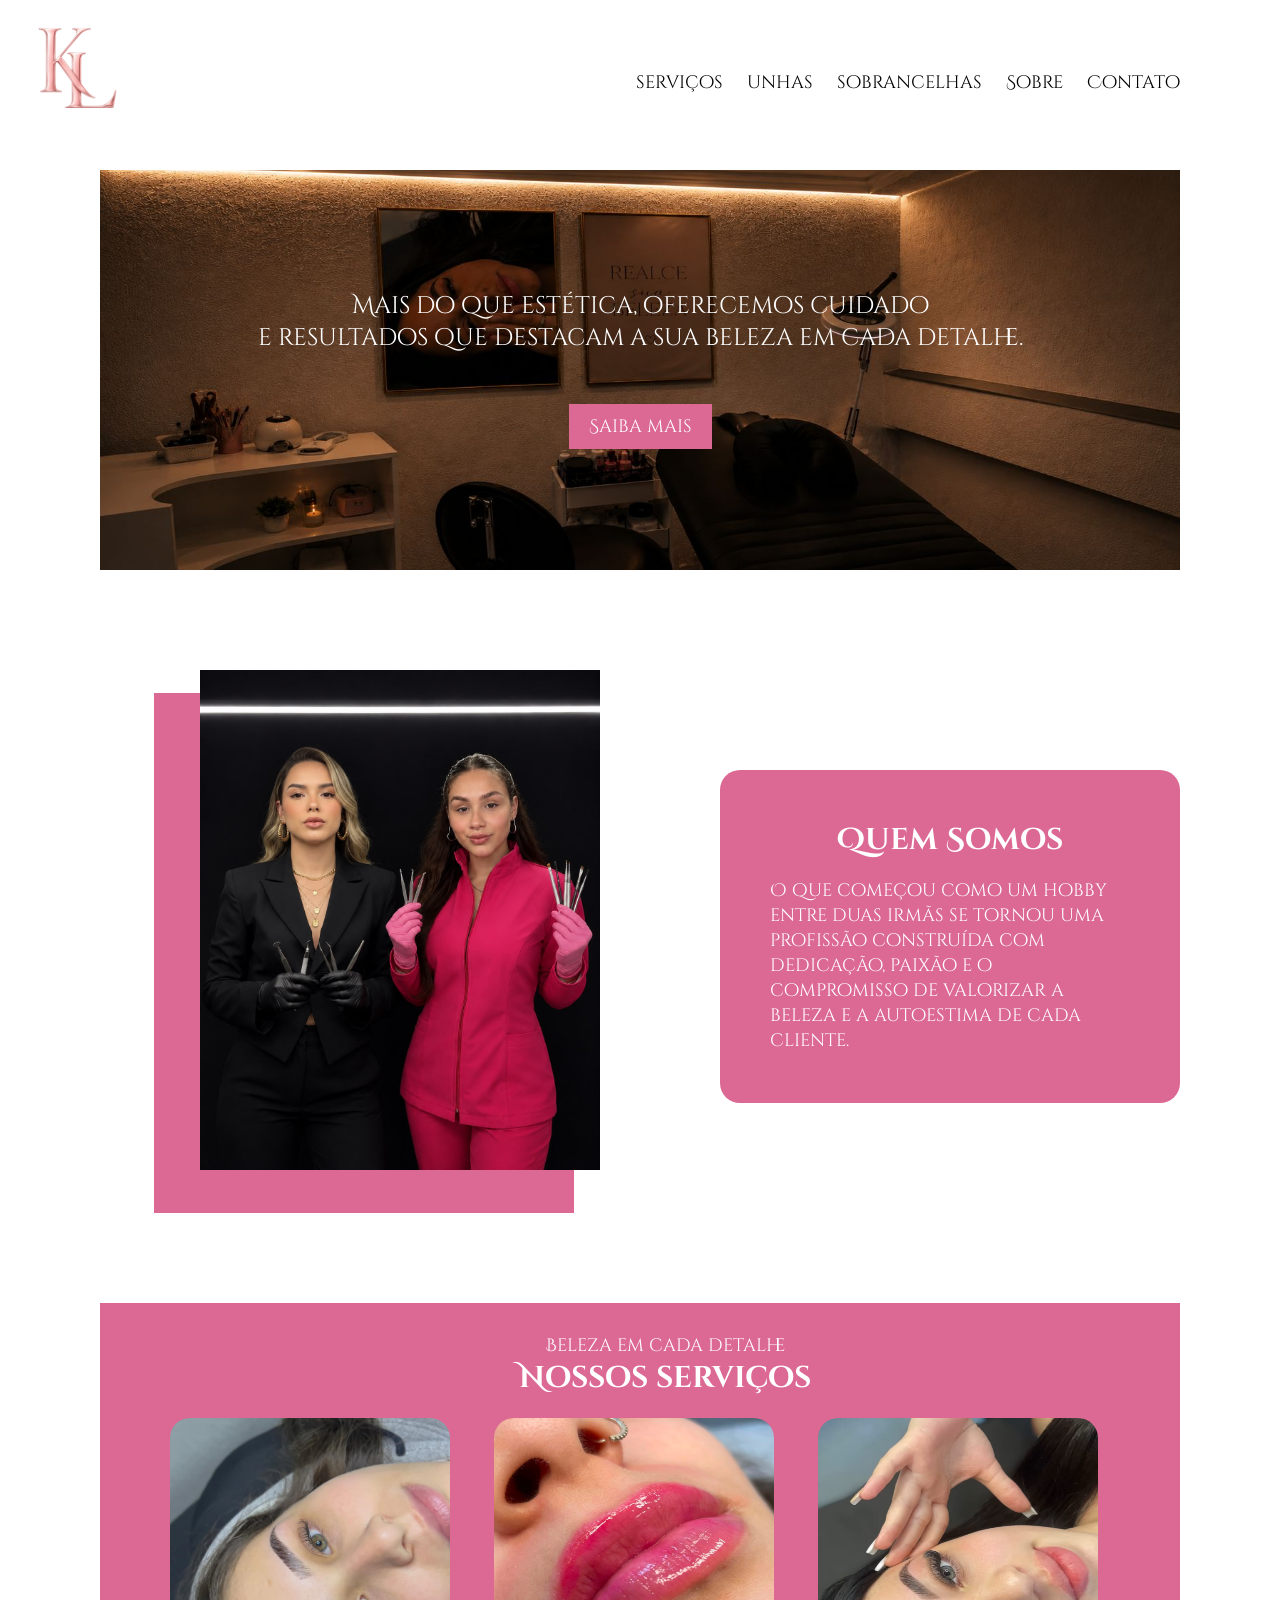
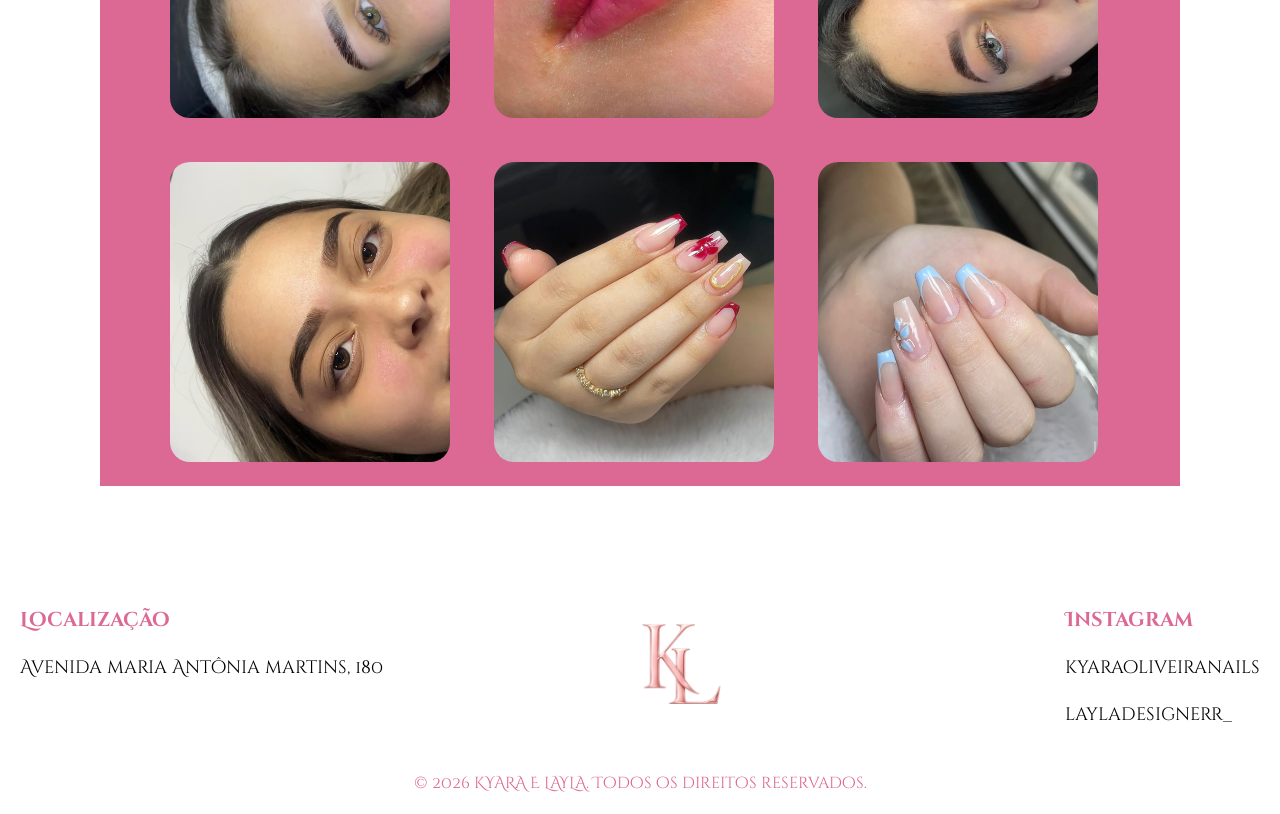
==== index.html @ f097055f "unhas" ====
<!DOCTYPE html>
<html lang="PT-BR">

<head>
    <meta charset="UTF-8">
    <meta name="viewport" content="width=device-width, initial-scale=1.0">
    <title>Início</title>
    <link rel="stylesheet" href="./style.css">
    <script src="main.js">

    </script>
</head>

<body>
    <header>
        <a href="./index.html"><img src="./imagens/logo.png" alt="logo" class="logo"></a> <!--logo da pagina-->
        <div class="navegacao"> <!--barra de navegação-->
            <nav> <!--barra de navegação-->
                <a href="#servicos">serviços</a>
                <a href="./unhas.html">unhas</a>
                <a href="./sombra.html">sobrancelhas</a>
                <a href="./sobre.html">Sobre</a>
                <a href="./contato.html">Contato</a>
            </nav>
        </div>
    </header>

    <main>
        <section id="inicio">
            <p>Mais do que estética, oferecemos cuidado <br> e resultados que destacam a sua beleza em cada detalhe.</p>
            <div class="botao-inicio">
                <button>
                    Saiba mais
                </button>
            </div>
        </section>

        <section id="introducao">
            <img src="./imagens/Foto KL.jpeg" alt="Kyara e Layla">
            <div id="caixa-sobre">
                <h2>Quem Somos</h2>
                <br>
                <p>
                    O que começou como um hobby entre duas irmãs se tornou uma profissão construída com dedicação, paixão e o compromisso de valorizar a beleza e a autoestima de cada cliente.
                </p>
            </div>
        </section>

        <section id="servicos">
            <div>
                <h3>Beleza em cada detalhe</h3>
                <h2>Nossos serviços</h2>
            </div>
            <div class="galeria-servicos">
                <img src="./imagens/inicio 1.jpeg" alt="Serviços de beleza">
                <img src="./imagens/inicio 2.jpeg" alt="Serviços de beleza">
                <img src="./imagens/inicio 3.jpeg" alt="Serviços de beleza">
                <img src="./imagens/inicio 4.jpeg" alt="Serviços de beleza">
                <img src="./imagens/inicio 5.jpeg" alt="Serviços de beleza">
                <img src="./imagens/inicio 6.jpeg" alt="Serviços de beleza">
            </div>
        </section>
    </main>
    <footer>
        <div class="rodape">
            <div class="local">
                <h2>Localização</h2>
                <br>
                <a href="https://maps.app.goo.gl/xZMpnD43LEBUPVFs6" target="_blank">Avenida maria Antônia martins, 180</a>
            </div>
            <div class="logo-footer">
                <img src="./imagens/logo.png" alt="logo" class="logo">
            </div>
            <div class="insta">
                <h2>Instagram</h2>
                <br>
                <a href="https://www.instagram.com/kyaraoliveiranails/" target="_blank">kyaraoliveiranails</a>
                <br>
                <br>
                <a href="https://www.instagram.com/layladesignerr_/" target="_blank">layladesignerr_</a>
            </div>
        </div>
        <div class="direitos">
            © 2026 KYARA E LAYLA. Todos os direitos reservados.
        </div>
    </footer>
</body>

</html>
---- style.css ----
@import url('https://fonts.googleapis.com/css2?family=Cinzel+Decorative:wght@400;700;900&display=swap');

*{
    box-sizing: border-box;
    padding: 0%;
    margin: 0%;
}

header img{             /*LOGO DO SITE*/
    width: 120px;  /*TAMANHO DO LOGO*/
    height: 120px;
    display: flex;

}

header{
    display: flex;
    justify-content: space-between;
}

header a{
    text-decoration: none;
    color: black;
    font-size: 18px;
    font-family: "Cinzel Decorative", serif;       /*fonte dos links da barra de navegação*/
    font-weight: 400;
    font-style: normal;
    padding: 10px;
}

header a:hover{
    color: #dc6894; /*cor do link quando o mouse passa por cima*/
}

.navegacao{            /*barra de NAVEGAÇÃO*/     
    padding: 20px;       /*caixa que mantem os links */
    margin-top: 50px;     /*afasta a caixa da tela superior*/
    margin-right: 70px;
}

#inicio{
    background-image: url("./imagens/Banner\ bom.jpeg");
    background-size: cover;
    background-position: center bottom; 
    height: 400px;
    margin-left: 100px;
    margin-right: 100px;
    margin-bottom: 100px;
    margin-top: 30px;
}

#inicio p{
    color: white;
    font-size: 24px;
    font-family: "Cinzel Decorative", serif;       /*fonte do slogan*/
    font-weight: 400;
    font-style: normal;
    text-align: center;
    padding-top: 120px;

}

.botao-inicio{
    display: flex;
    justify-content: center;
    margin-top: 50px;
}

#inicio button{
    display: flex;
    justify-content: center;
    padding: 10px 20px;
    font-size: 18px;
    font-family: "Cinzel Decorative", serif;       /*fonte do botão*/
    font-weight: 400;
    font-style: normal;
    background-color: #dc6894; /*cor do botão*/
    color: white;
    border: none;
    cursor: pointer;
}

#inicio button:hover{
    background-color: #c15a7e; /*cor do botão quando o mouse passa por cima*/
    transform: translateY(-5px);
    transition: 0.5s;
}


#introducao{
    display: flex;
    gap: 20px;   
    margin-left: 200px;
    margin-right: 00px;
    margin-bottom: 100px;
}

#introducao img{                            
    width: 500px;
    height: 500px;
    box-shadow: -36px 33px 0px 10px #dc6894;
    -webkit-box-shadow: -36px 33px 0px 10px #dc6894;
}
 
#introducao h2{
    font-size: 30px;
    font-family: "Cinzel Decorative", serif;       
    font-weight: 700;
    font-style: normal;
    color: white;
    text-align: center;
} 

#introducao p{
    font-size: 18px;
    font-family: "Cinzel Decorative", serif;       /*fonte do texto de introdução*/
    font-weight: 400;
    font-style: normal;
    color: white;
}

#caixa-sobre{
    background-color: #dc6894;
    padding: 50px;
    margin-left: 100px;
    margin-right: 100px;
    margin-bottom: 100px;
    margin-top: 100px;
    border-radius: 20px;
}

#servicos{
    background-color: #dc6894;
    margin-left: 100px;
    margin-right: 100px;
    padding-left: 50px;
    padding-top: 30px;
}

#servicos h2{
    font-size: 30px;
    font-family: "Cinzel Decorative", serif;       
    font-weight: 700;
    font-style: normal;
    text-align: center;
    color: white;
}

#servicos h3{
    font-size: 18px;
    font-family: "Cinzel Decorative", serif;       
    font-weight: 400;
    font-style: normal;
    text-align: center;
    color: white;
}

#servicos img{
    width:280px;
    height: 300px;
    margin: 20px;
    border-radius: 20px;
}

#servicos img:hover{
    transform: translateY(-10px);
    transition: 0.5s;
}

.rodape{
    display: flex;
    justify-content: space-between;
    color: white;
    padding: 20px;
    font-family: "Cinzel Decorative", serif;   
    font-weight: 400;
    font-style: normal;
}

footer h2{
    font-size: 20px;
    font-family: "Cinzel Decorative", serif;       
    font-weight: bold;
    font-style: normal;
    color: #dc6894;
    margin-top: 100px;
}

footer img{
    width: 120px;
    height: 120px;
    margin-right: 100px;
    margin-top: 100px;
}

.direitos{
    text-align: center;
    color: #dc6894;
    font-family: "Cinzel Decorative", serif;   
    font-weight: 400;
    font-style: normal;
    margin-top: 20px;
    margin-bottom: 20px;
}

footer a:hover{
    color: #dc6894; /*cor do link quando o mouse passa por cima*/
}

footer a{
    text-decoration: none;
    font-size: 18px;
    font-family: "Cinzel Decorative", serif;       
    font-weight: 400;
    font-style: normal;
    color: black;
}
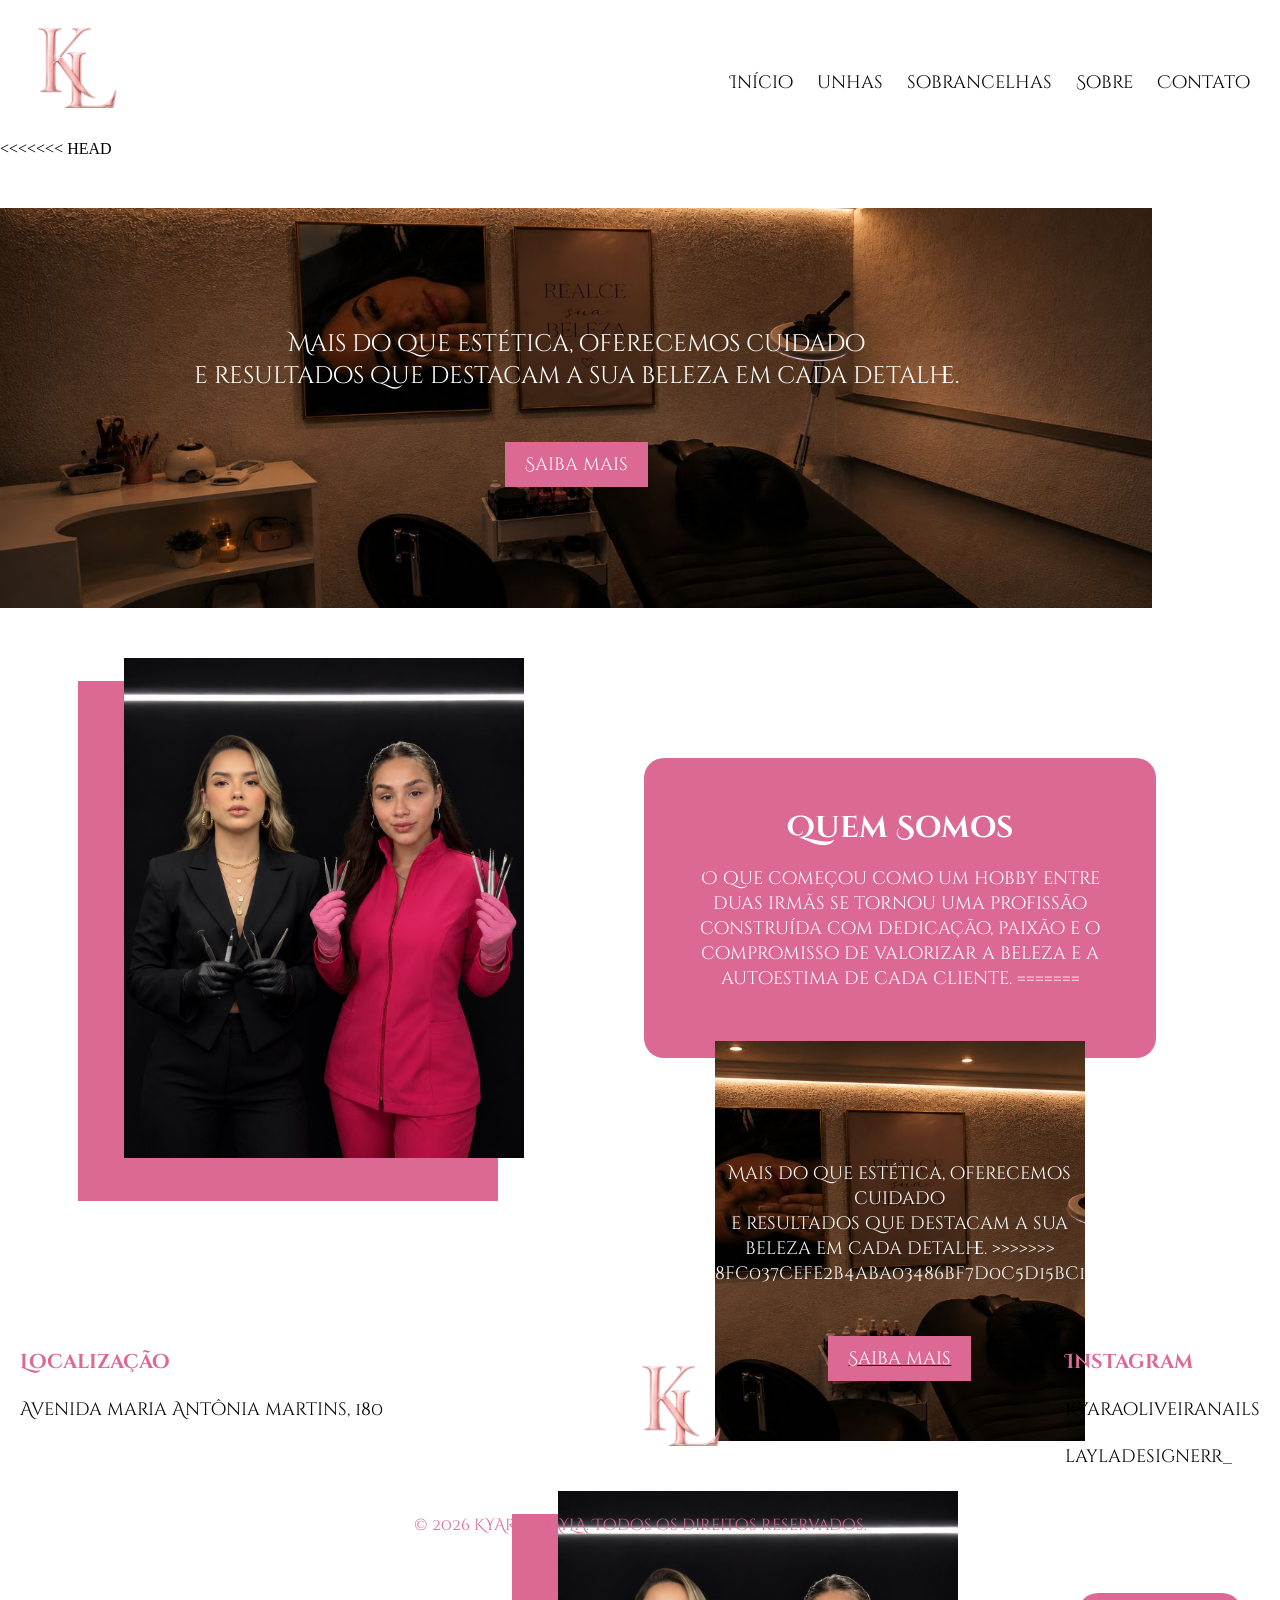
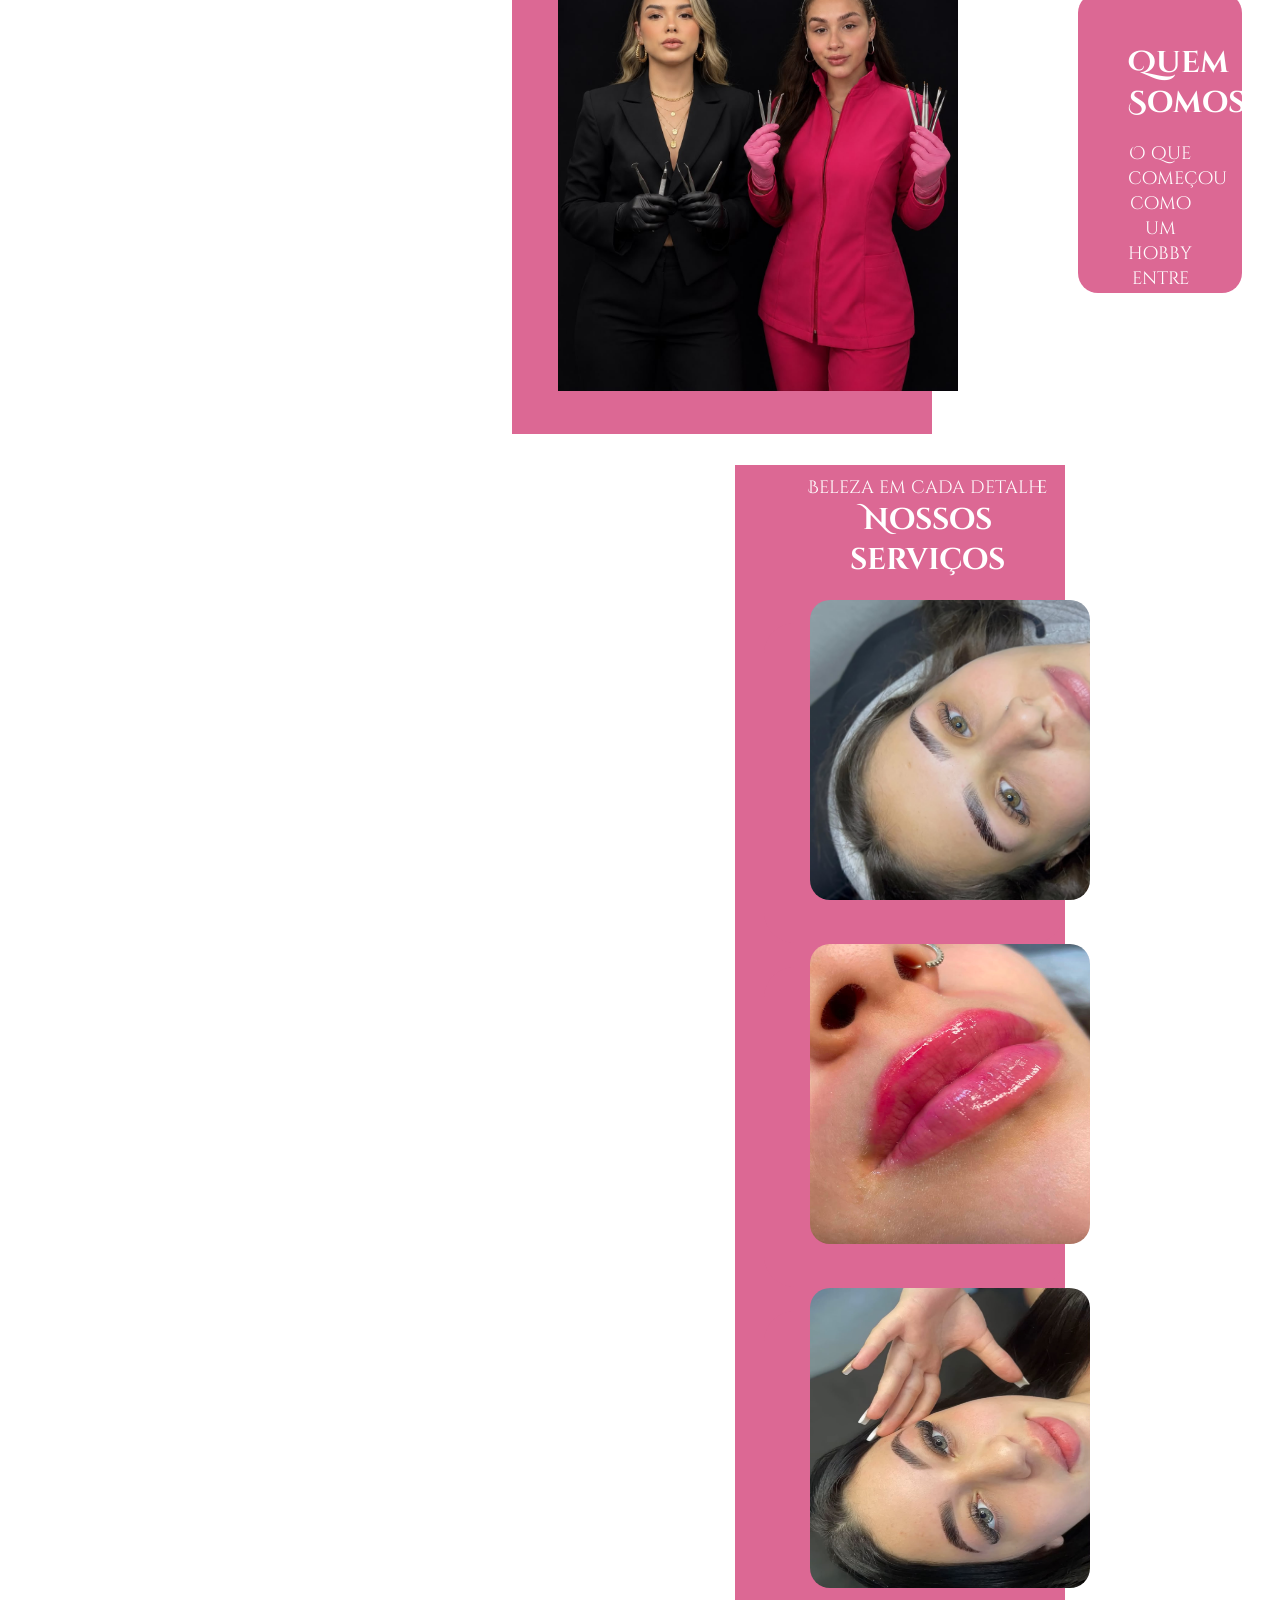
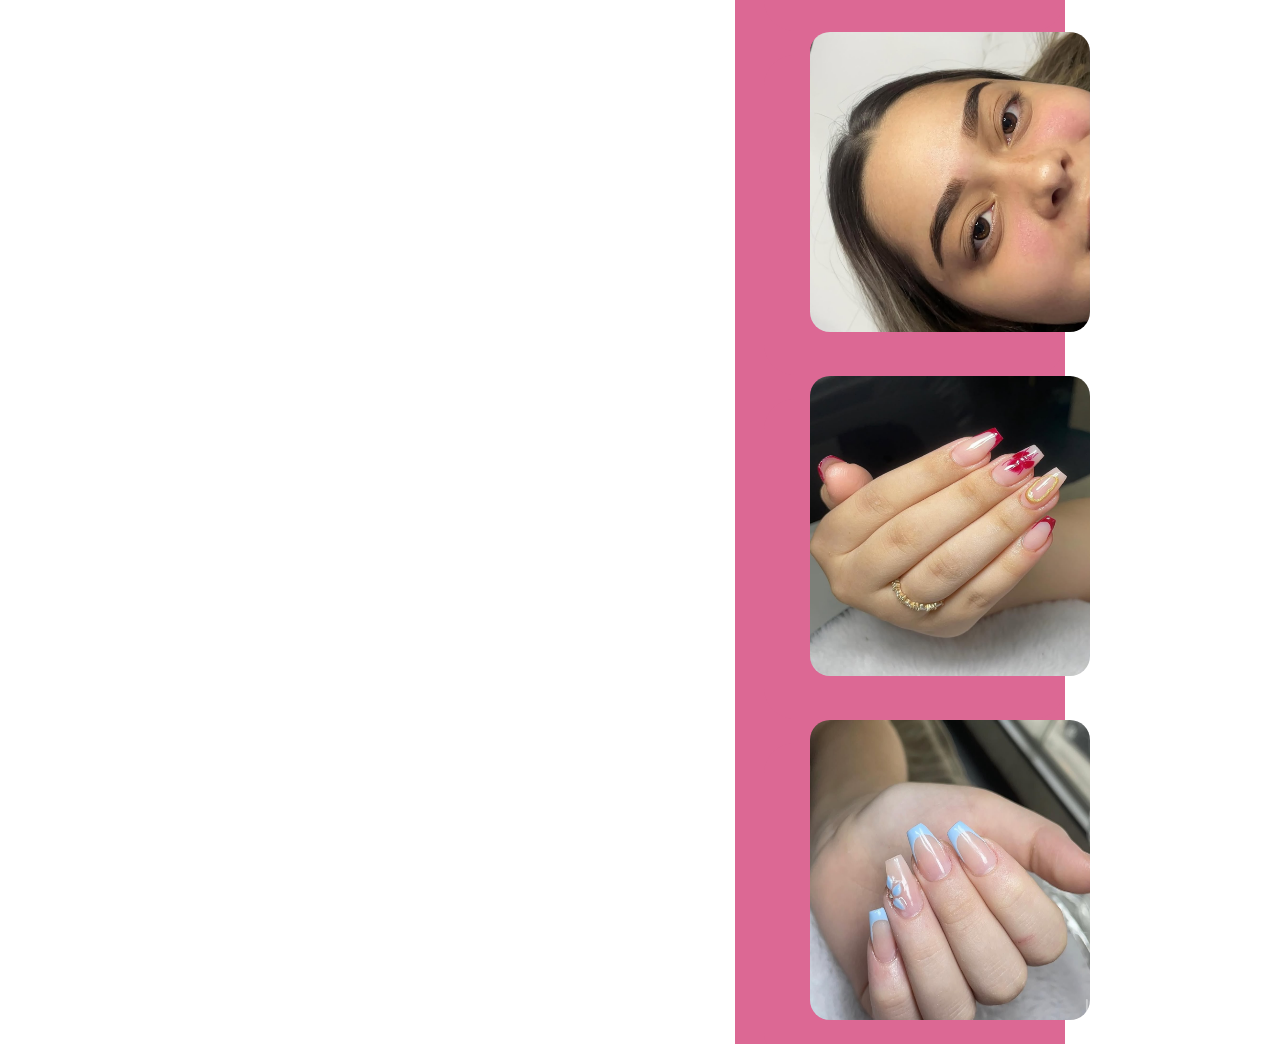
==== commit e39ed30e: "unhas" ====
--- a/index.html
+++ b/index.html
@@ -16,7 +16,7 @@
         <a href="./index.html"><img src="./imagens/logo.png" alt="logo" class="logo"></a> <!--logo da pagina-->
         <div class="navegacao"> <!--barra de navegação-->
             <nav> <!--barra de navegação-->
-                <a href="#servicos">serviços</a>
+                <a href="index.html">Início</a>
                 <a href="./unhas.html">unhas</a>
                 <a href="./sombra.html">sobrancelhas</a>
                 <a href="./sobre.html">Sobre</a>
@@ -26,6 +26,7 @@
     </header>
 
     <main>
+<<<<<<< HEAD
         <section id="inicio">
             <p>Mais do que estética, oferecemos cuidado <br> e resultados que destacam a sua beleza em cada detalhe.</p>
             <div class="botao-inicio">
@@ -42,31 +43,56 @@
                 <br>
                 <p>
                     O que começou como um hobby entre duas irmãs se tornou uma profissão construída com dedicação, paixão e o compromisso de valorizar a beleza e a autoestima de cada cliente.
+=======
+        <div class="caixa-inicio">
+            <section id="inicio">
+                <p>Mais do que estética, oferecemos cuidado <br> e resultados que destacam a sua beleza em cada detalhe.
+>>>>>>> 8fc037cefe2b4aba03486bf7d0c5d15bc1ef27df
                 </p>
-            </div>
-        </section>
-
-        <section id="servicos">
-            <div>
-                <h3>Beleza em cada detalhe</h3>
-                <h2>Nossos serviços</h2>
-            </div>
-            <div class="galeria-servicos">
-                <img src="./imagens/inicio 1.jpeg" alt="Serviços de beleza">
-                <img src="./imagens/inicio 2.jpeg" alt="Serviços de beleza">
-                <img src="./imagens/inicio 3.jpeg" alt="Serviços de beleza">
-                <img src="./imagens/inicio 4.jpeg" alt="Serviços de beleza">
-                <img src="./imagens/inicio 5.jpeg" alt="Serviços de beleza">
-                <img src="./imagens/inicio 6.jpeg" alt="Serviços de beleza">
-            </div>
-        </section>
+                <div class="botao-inicio">
+                    <a href="#introducao"><button>Saiba mais</button></a>
+                </div>
+            </section>
+        </div>
+        <div class="caixa-introducao">
+            <section id="introducao">
+                <div class="img-kl">
+                    <img src="./imagens/Foto KL.jpeg" alt="Kyara e Layla">
+                </div>
+                <div id="caixa-sobre">
+                    <h2>Quem Somos</h2>
+                    <br>
+                    <p>
+                        O que começou como um hobby entre duas irmãs se tornou uma profissão construída com
+                        dedicação, paixão e o compromisso de valorizar a beleza e a autoestima de cada cliente.
+                    </p>
+                </div>
+            </section>
+        </div>
+        <div class="caixa-servicos">
+            <section id="servicos">
+                <div>
+                    <h3>Beleza em cada detalhe</h3>
+                    <h2>Nossos serviços</h2>
+                </div>
+                <div class="galeria-servicos">
+                    <img src="./imagens/inicio 1.jpeg" alt="Serviços de beleza">
+                    <img src="./imagens/inicio 2.jpeg" alt="Serviços de beleza">
+                    <img src="./imagens/inicio 3.jpeg" alt="Serviços de beleza">
+                    <img src="./imagens/inicio 4.jpeg" alt="Serviços de beleza">
+                    <img src="./imagens/inicio 5.jpeg" alt="Serviços de beleza">
+                    <img src="./imagens/inicio 6.jpeg" alt="Serviços de beleza">
+                </div>
+            </section>
+        </div>
     </main>
     <footer>
         <div class="rodape">
             <div class="local">
                 <h2>Localização</h2>
                 <br>
-                <a href="https://maps.app.goo.gl/xZMpnD43LEBUPVFs6" target="_blank">Avenida maria Antônia martins, 180</a>
+                <a href="https://maps.app.goo.gl/xZMpnD43LEBUPVFs6" target="_blank">Avenida maria Antônia martins,
+                    180</a>
             </div>
             <div class="logo-footer">
                 <img src="./imagens/logo.png" alt="logo" class="logo">
--- a/style.css
+++ b/style.css
@@ -35,7 +35,11 @@
 .navegacao{            /*barra de NAVEGAÇÃO*/     
     padding: 20px;       /*caixa que mantem os links */
     margin-top: 50px;     /*afasta a caixa da tela superior*/
-    margin-right: 70px;
+}
+
+.caixa-inicio{
+    display: flex;
+    justify-content: center;
 }
 
 #inicio{
@@ -43,11 +47,11 @@
     background-size: cover;
     background-position: center bottom; 
     height: 400px;
-    margin-left: 100px;
-    margin-right: 100px;
-    margin-bottom: 100px;
-    margin-top: 30px;
-}
+    width: 90%;
+    margin-top: 50px;
+    margin-bottom: 50px;
+}
+
 
 #inicio p{
     color: white;
@@ -86,17 +90,16 @@
     transition: 0.5s;
 }
 
-
 #introducao{
     display: flex;
-    gap: 20px;   
-    margin-left: 200px;
-    margin-right: 00px;
-    margin-bottom: 100px;
+    justify-content: center;
+    align-items: center;
+    gap: 120px;
+    margin-bottom: 70px;
 }
 
 #introducao img{                            
-    width: 500px;
+    width: 400px;
     height: 500px;
     box-shadow: -36px 33px 0px 10px #dc6894;
     -webkit-box-shadow: -36px 33px 0px 10px #dc6894;
@@ -121,20 +124,24 @@
 
 #caixa-sobre{
     background-color: #dc6894;
+    text-align: center;
     padding: 50px;
-    margin-left: 100px;
-    margin-right: 100px;
-    margin-bottom: 100px;
-    margin-top: 100px;
+    width: 40%;
+    height: 300px;
     border-radius: 20px;
+}
+
+.caixa-servicos{
+    display: flex;
+    justify-content: center;
 }
 
 #servicos{
     background-color: #dc6894;
-    margin-left: 100px;
-    margin-right: 100px;
-    padding-left: 50px;
-    padding-top: 30px;
+    width: 80%;
+    padding-left: 55px;
+    padding-top: 10px;
+   
 }
 
 #servicos h2{
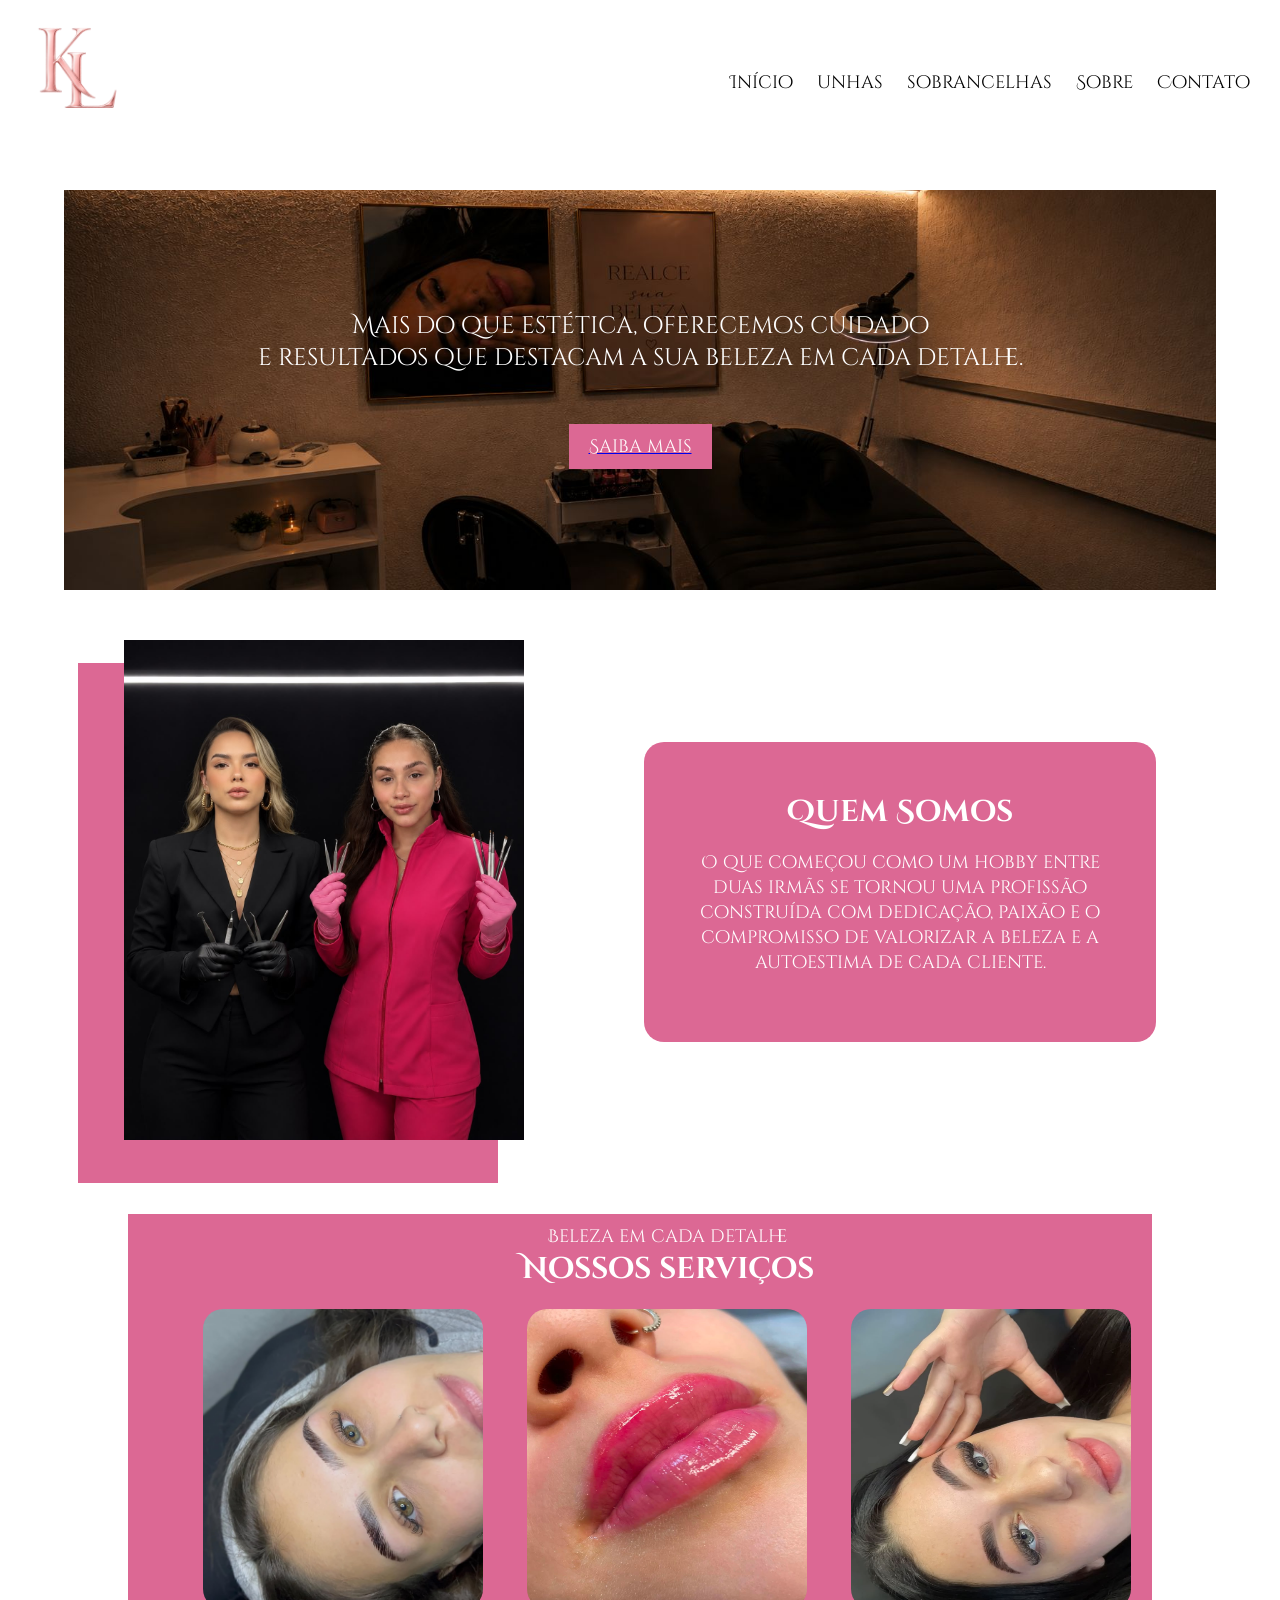
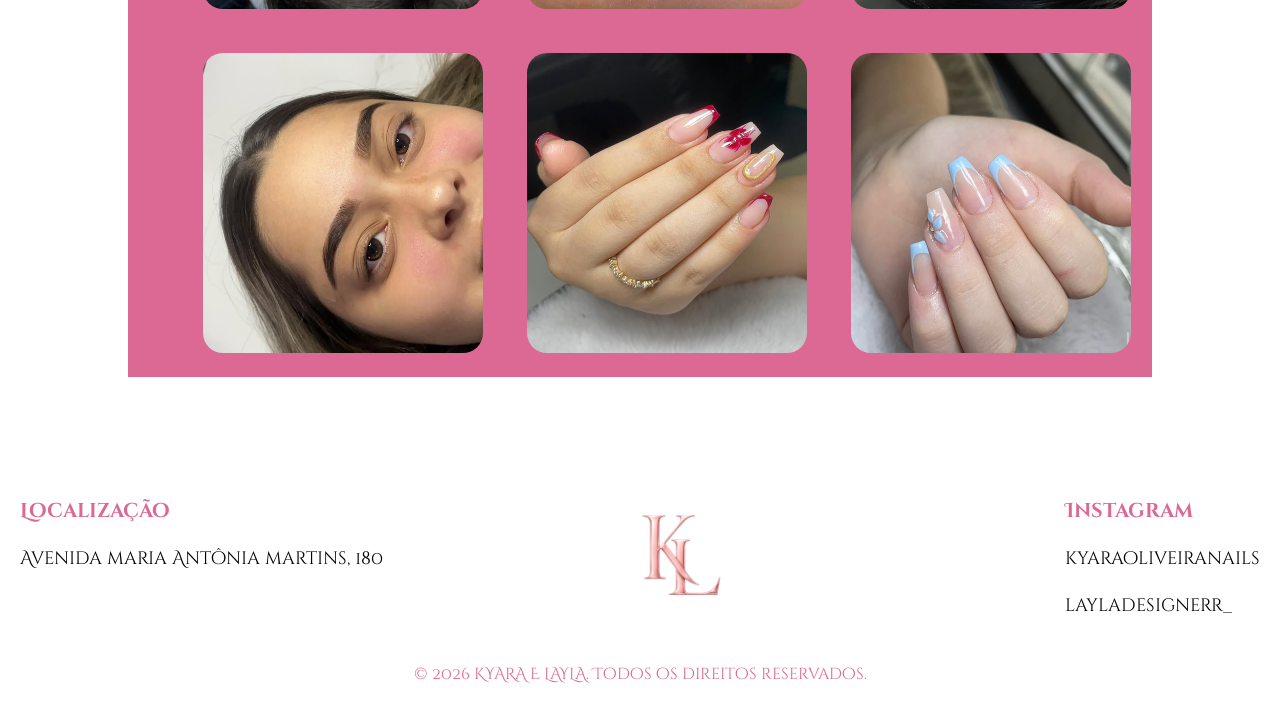
==== commit 93c993ab: "arrumando conflito" ====
--- a/index.html
+++ b/index.html
@@ -26,34 +26,16 @@
     </header>
 
     <main>
-<<<<<<< HEAD
-        <section id="inicio">
-            <p>Mais do que estética, oferecemos cuidado <br> e resultados que destacam a sua beleza em cada detalhe.</p>
-            <div class="botao-inicio">
-                <button>
-                    Saiba mais
-                </button>
-            </div>
-        </section>
-
-        <section id="introducao">
-            <img src="./imagens/Foto KL.jpeg" alt="Kyara e Layla">
-            <div id="caixa-sobre">
-                <h2>Quem Somos</h2>
-                <br>
-                <p>
-                    O que começou como um hobby entre duas irmãs se tornou uma profissão construída com dedicação, paixão e o compromisso de valorizar a beleza e a autoestima de cada cliente.
-=======
         <div class="caixa-inicio">
             <section id="inicio">
                 <p>Mais do que estética, oferecemos cuidado <br> e resultados que destacam a sua beleza em cada detalhe.
->>>>>>> 8fc037cefe2b4aba03486bf7d0c5d15bc1ef27df
                 </p>
                 <div class="botao-inicio">
-                    <a href="#introducao"><button>Saiba mais</button></a>
+                    <a href="#servicos"><button>Saiba mais</button></a>
                 </div>
             </section>
         </div>
+
         <div class="caixa-introducao">
             <section id="introducao">
                 <div class="img-kl">
--- a/style.css
+++ b/style.css
@@ -43,6 +43,7 @@
 }
 
 #inicio{
+
     background-image: url("./imagens/Banner\ bom.jpeg");
     background-size: cover;
     background-position: center bottom; 
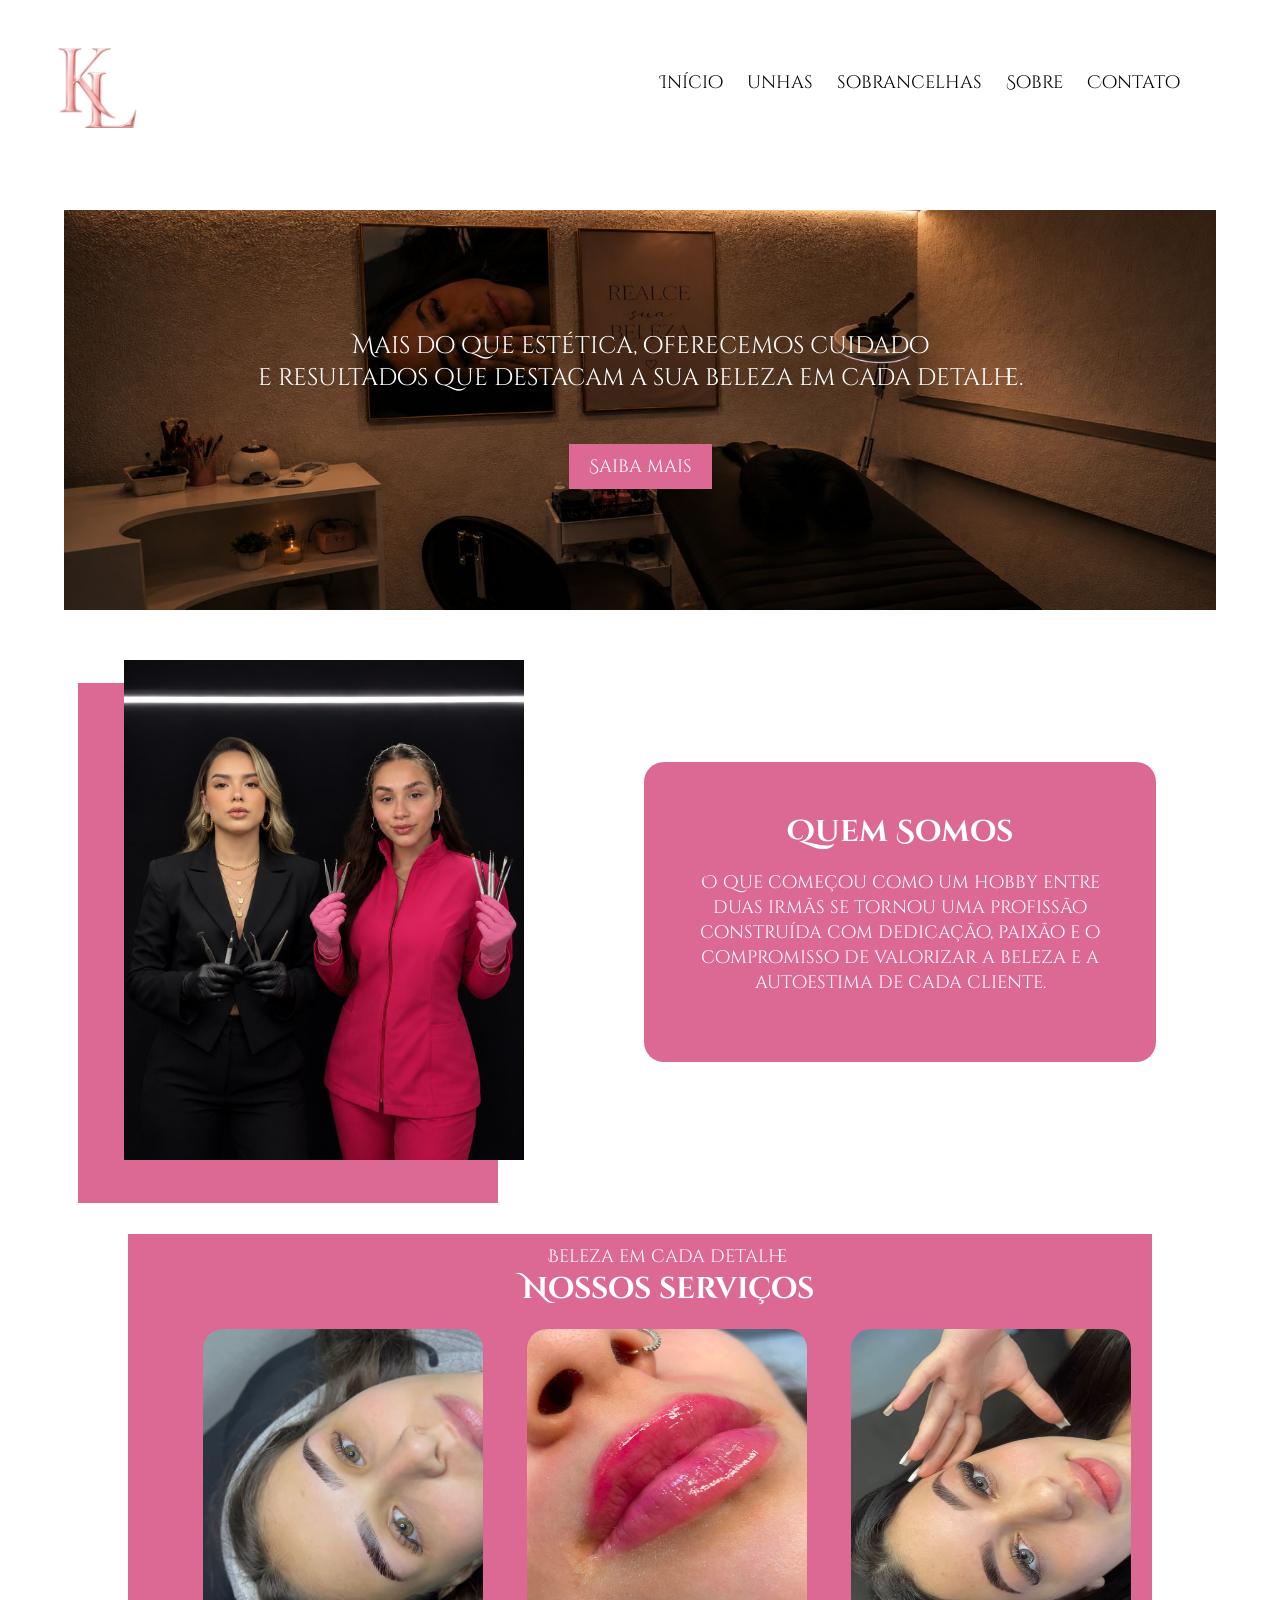
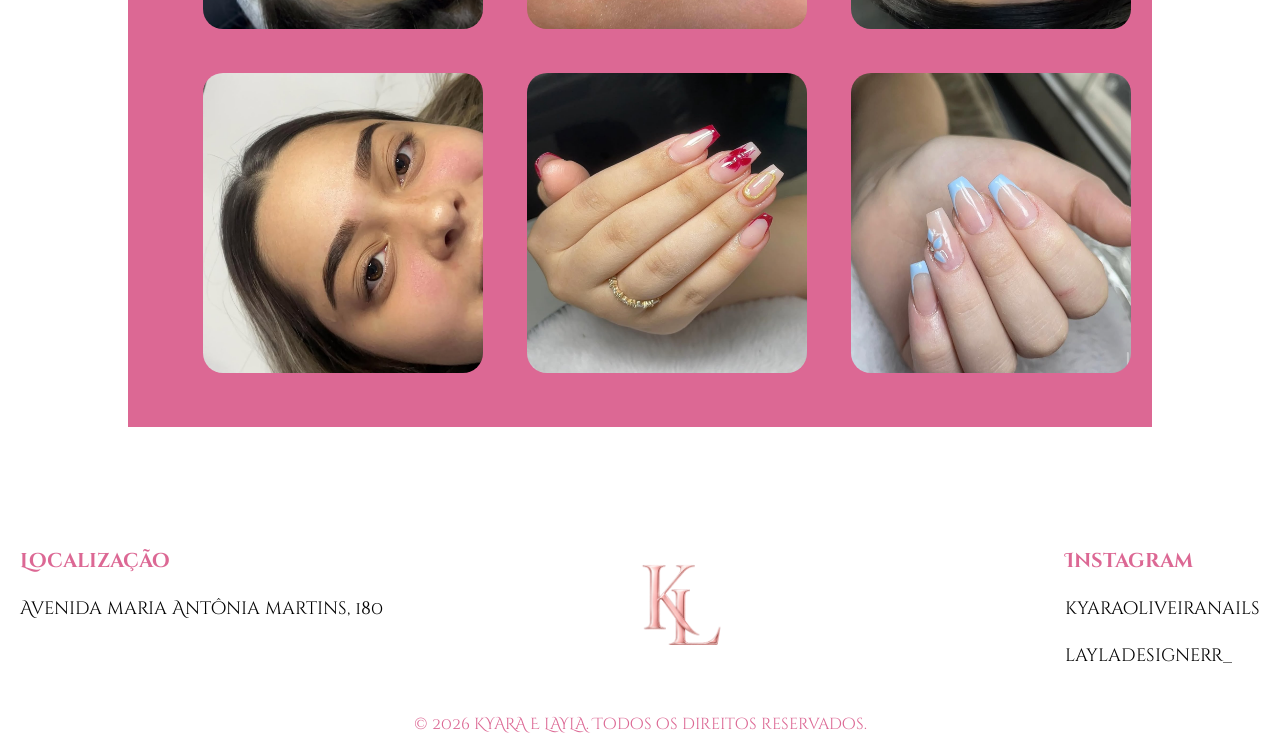
==== commit d696e919: "nova pasta de unha" ====
--- a/index.html
+++ b/index.html
@@ -17,7 +17,7 @@
         <div class="navegacao"> <!--barra de navegação-->
             <nav> <!--barra de navegação-->
                 <a href="index.html">Início</a>
-                <a href="./unhas.html">unhas</a>
+                <a href="./unha.html">unhas</a>
                 <a href="./sombra.html">sobrancelhas</a>
                 <a href="./sobre.html">Sobre</a>
                 <a href="./contato.html">Contato</a>
--- a/style.css
+++ b/style.css
@@ -9,8 +9,9 @@
 header img{             /*LOGO DO SITE*/
     width: 120px;  /*TAMANHO DO LOGO*/
     height: 120px;
-    display: flex;
-
+    Display: flex;
+    margin-top: 20px;
+    margin-left: 20px;
 }
 
 header{
@@ -35,6 +36,7 @@
 .navegacao{            /*barra de NAVEGAÇÃO*/     
     padding: 20px;       /*caixa que mantem os links */
     margin-top: 50px;     /*afasta a caixa da tela superior*/
+    margin-right: 70px;
 }
 
 .caixa-inicio{
@@ -72,8 +74,6 @@
 }
 
 #inicio button{
-    display: flex;
-    justify-content: center;
     padding: 10px 20px;
     font-size: 18px;
     font-family: "Cinzel Decorative", serif;       /*fonte do botão*/
@@ -83,6 +83,10 @@
     color: white;
     border: none;
     cursor: pointer;
+}
+
+#inicio button a{
+    text-decoration: none;
 }
 
 #inicio button:hover{
@@ -142,7 +146,7 @@
     width: 80%;
     padding-left: 55px;
     padding-top: 10px;
-   
+    padding-bottom: 30px;
 }
 
 #servicos h2{
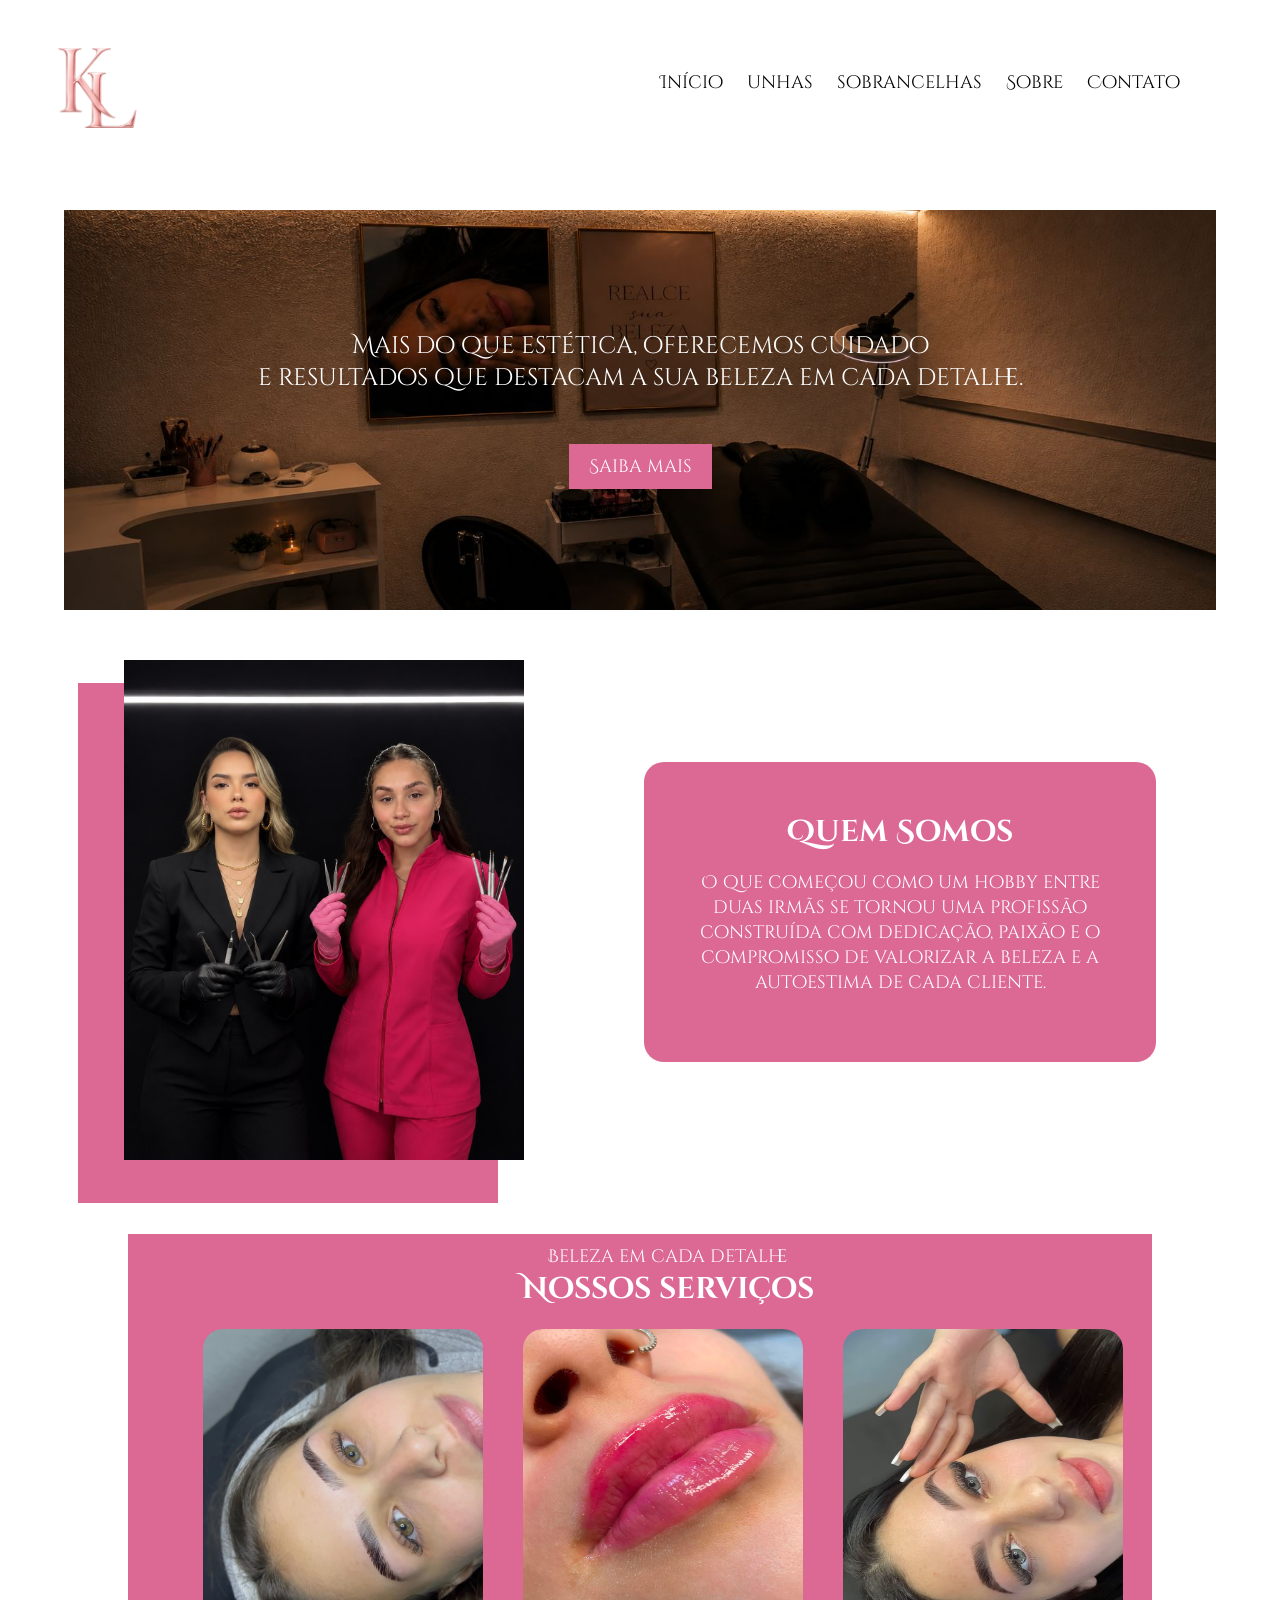
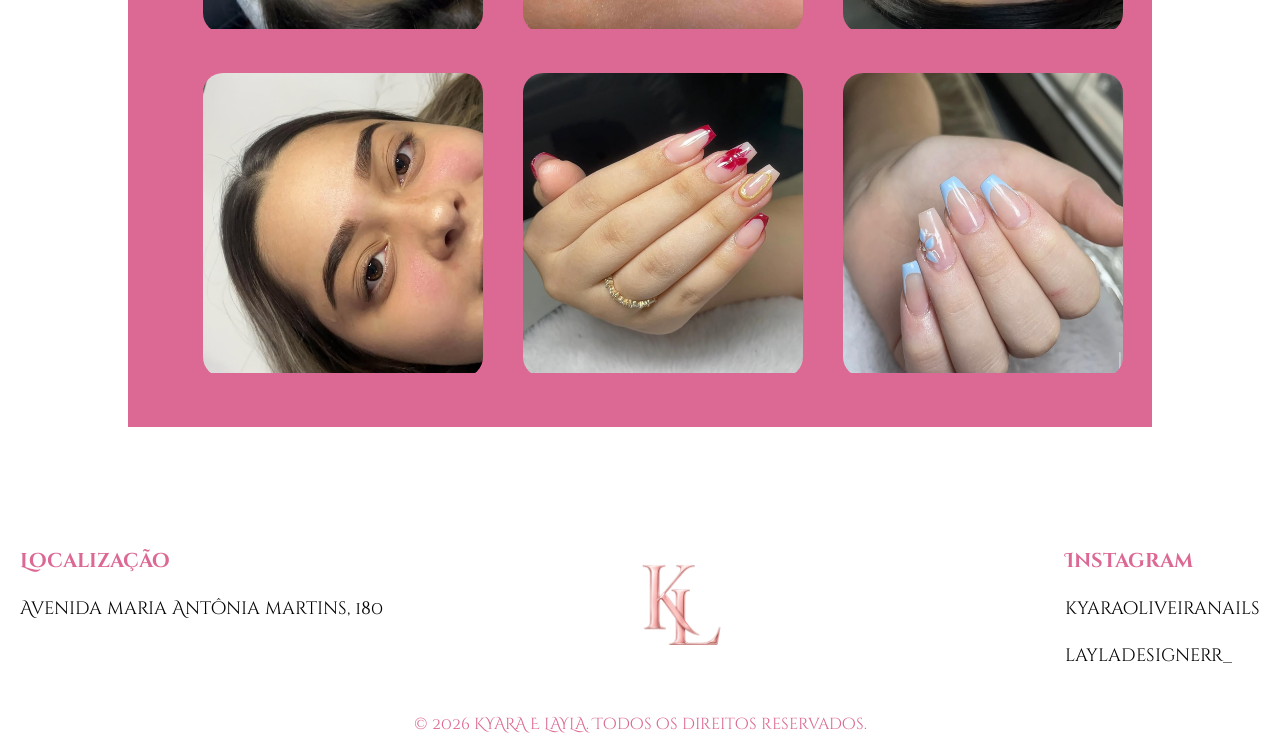
==== commit 93fdec2b: "hover da página inicial" ====
--- a/index.html
+++ b/index.html
@@ -17,7 +17,7 @@
         <div class="navegacao"> <!--barra de navegação-->
             <nav> <!--barra de navegação-->
                 <a href="index.html">Início</a>
-                <a href="./unha.html">unhas</a>
+                <a href="./unhas.html">unhas</a>
                 <a href="./sombra.html">sobrancelhas</a>
                 <a href="./sobre.html">Sobre</a>
                 <a href="./contato.html">Contato</a>
@@ -58,13 +58,42 @@
                     <h2>Nossos serviços</h2>
                 </div>
                 <div class="galeria-servicos">
-                    <img src="./imagens/inicio 1.jpeg" alt="Serviços de beleza">
-                    <img src="./imagens/inicio 2.jpeg" alt="Serviços de beleza">
-                    <img src="./imagens/inicio 3.jpeg" alt="Serviços de beleza">
-                    <img src="./imagens/inicio 4.jpeg" alt="Serviços de beleza">
-                    <img src="./imagens/inicio 5.jpeg" alt="Serviços de beleza">
-                    <img src="./imagens/inicio 6.jpeg" alt="Serviços de beleza">
-                </div>
+                    <div class="hover">
+                        <img src="./imagens/inicio 1.jpeg" alt="Serviços de beleza">
+                        <div class="texto-hover">
+                            <h3>teste</h3>
+                        </div>
+                    </div>
+                    <div class="hover">
+                        <img src="./imagens/inicio 2.jpeg" alt="Serviços de beleza">
+                        <div class="texto-hover">
+                            <h3>teste</h3>
+                        </div>
+                    </div>
+                    <div class="hover">
+                        <img src="./imagens/inicio 3.jpeg" alt="Serviços de beleza">
+                        <div class="texto-hover">
+                            <h3>teste</h3>
+                        </div>
+                    </div>
+                    <div class="hover">
+                        <img src="./imagens/inicio 4.jpeg" alt="Serviços de beleza">
+                        <div class="texto-hover">
+                            <h3>teste</h3>
+                        </div>
+                    </div>
+                    <div class="hover">
+                        <img src="./imagens/inicio 5.jpeg" alt="Serviços de beleza">
+                        <div class="texto-hover">
+                            <h3>teste</h3>
+                        </div>
+                    </div>
+                    <div class="hover">
+                        <img src="./imagens/inicio 6.jpeg" alt="Serviços de beleza">
+                        <div class="texto-hover">
+                            <h3>teste</h3>
+                        </div>
+                    </div>
             </section>
         </div>
     </main>
--- a/style.css
+++ b/style.css
@@ -170,13 +170,40 @@
 #servicos img{
     width:280px;
     height: 300px;
-    margin: 20px;
-    border-radius: 20px;
 }
 
 #servicos img:hover{
     transform: translateY(-10px);
     transition: 0.5s;
+}
+
+.galeria-servicos{
+    display: flex;
+    flex-wrap: wrap;
+}
+
+.hover{
+    position: relative;
+    border-radius: 20px;
+    margin: 20px;
+    overflow: hidden;
+}
+
+.texto-hover {
+    display: flex;
+    align-items: center;
+    justify-content: center;
+    position: absolute;
+    top: 0;
+    left: 0;
+    width: 100%;
+    height: 100%;
+    background-color: rgba(0, 0, 0, 0.7);
+    filter: opacity(0);
+}
+
+.hover:hover > .texto-hover{
+    filter: opacity();
 }
 
 .rodape{
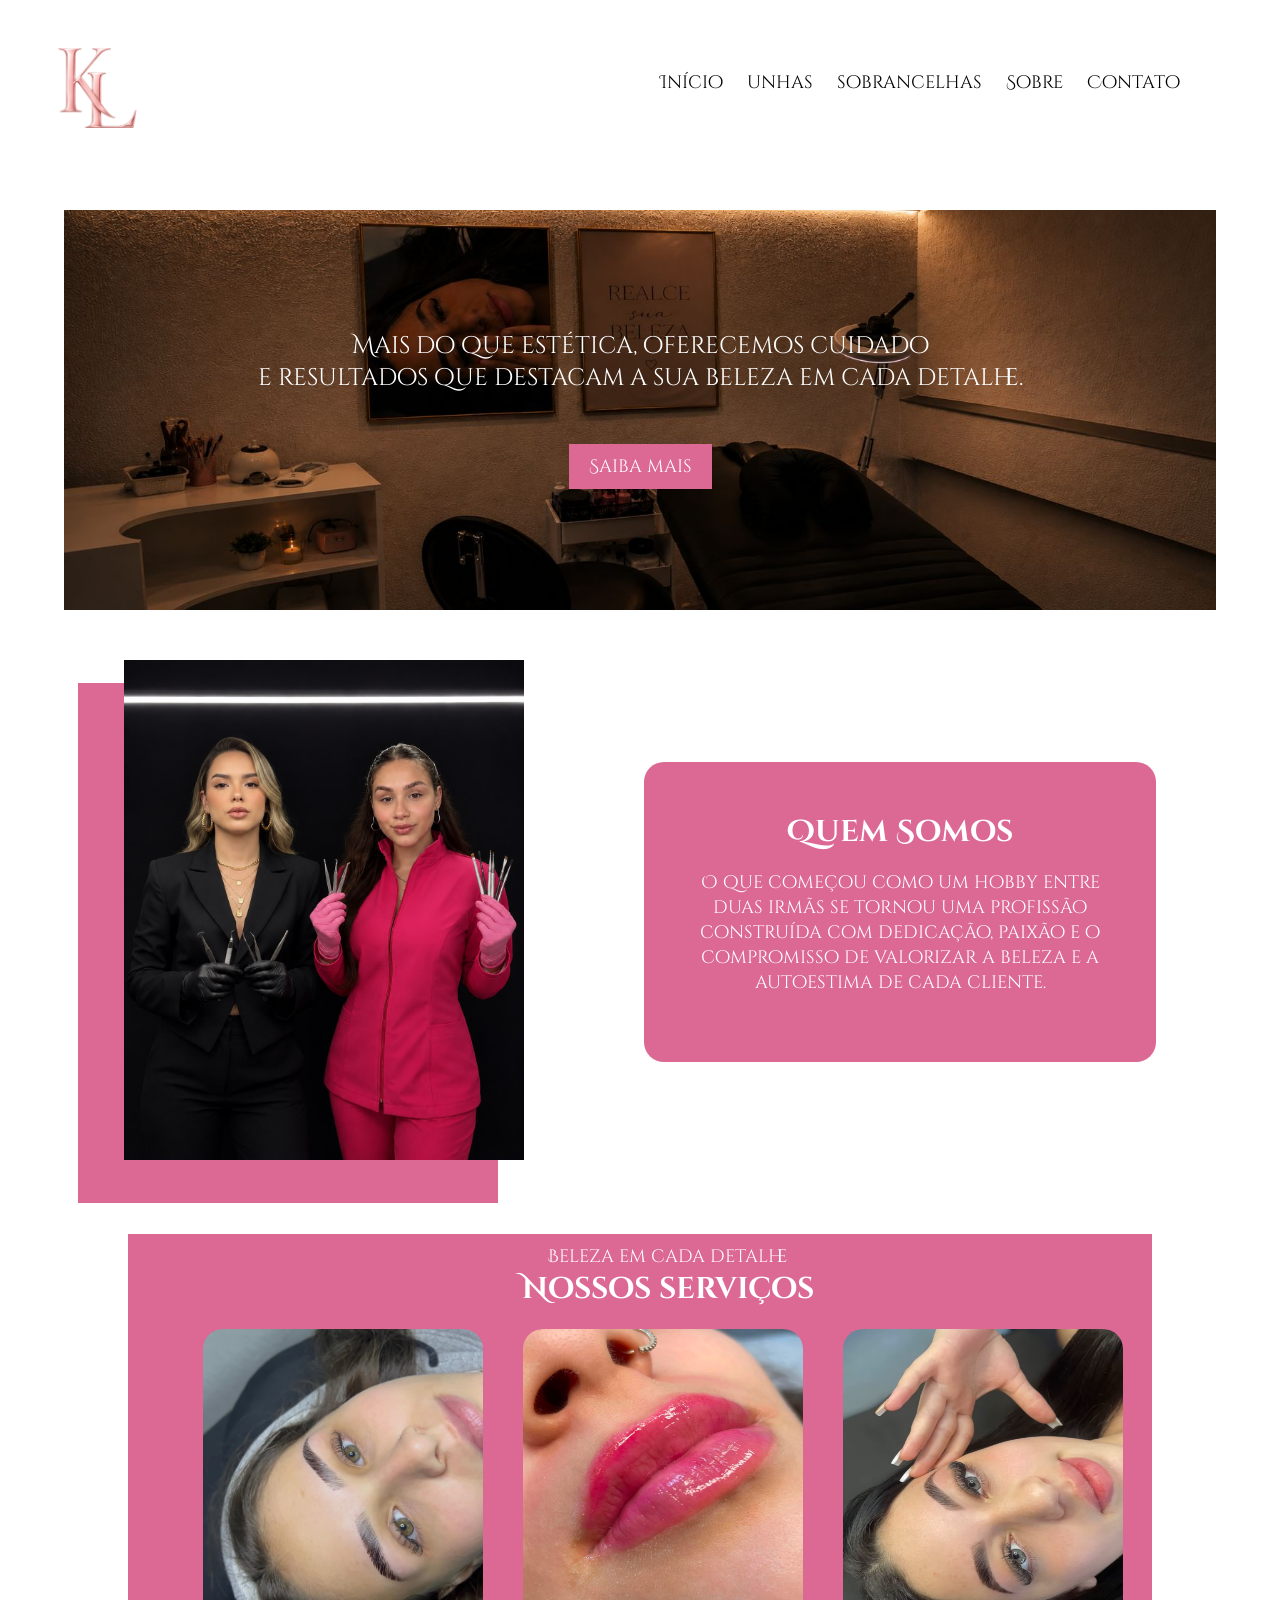
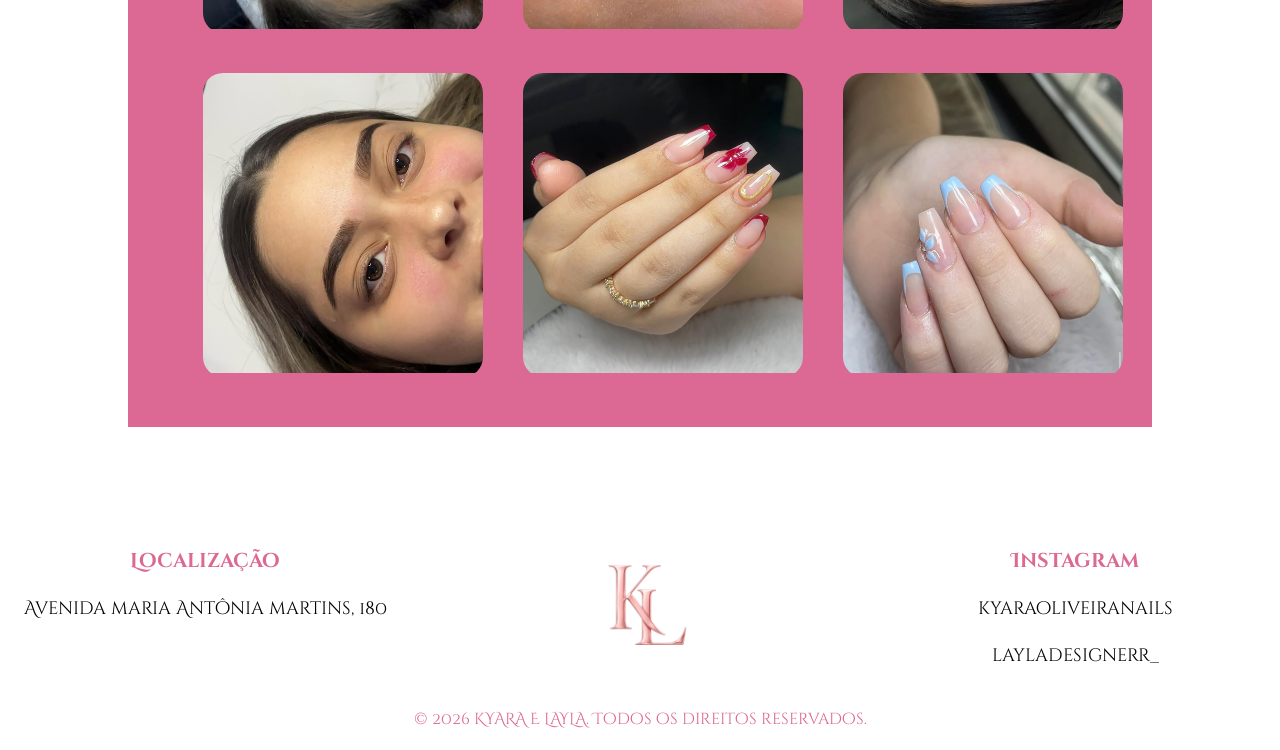
==== commit d2f9df21: "arrumando media" ====
--- a/index.html
+++ b/index.html
@@ -17,7 +17,7 @@
         <div class="navegacao"> <!--barra de navegação-->
             <nav> <!--barra de navegação-->
                 <a href="index.html">Início</a>
-                <a href="./unhas.html">unhas</a>
+                <a href="./unha.html">unhas</a>
                 <a href="./sombra.html">sobrancelhas</a>
                 <a href="./sobre.html">Sobre</a>
                 <a href="./contato.html">Contato</a>
@@ -61,37 +61,37 @@
                     <div class="hover">
                         <img src="./imagens/inicio 1.jpeg" alt="Serviços de beleza">
                         <div class="texto-hover">
-                            <h3>teste</h3>
+                            <h3>Brow Lamination</h3>
                         </div>
                     </div>
                     <div class="hover">
                         <img src="./imagens/inicio 2.jpeg" alt="Serviços de beleza">
                         <div class="texto-hover">
-                            <h3>teste</h3>
+                            <h3>Spa Labial</h3>
                         </div>
                     </div>
                     <div class="hover">
                         <img src="./imagens/inicio 3.jpeg" alt="Serviços de beleza">
                         <div class="texto-hover">
-                            <h3>teste</h3>
+                            <h3>Brow Lamination + Tintura</h3>
                         </div>
                     </div>
                     <div class="hover">
                         <img src="./imagens/inicio 4.jpeg" alt="Serviços de beleza">
                         <div class="texto-hover">
-                            <h3>teste</h3>
+                            <h3>Design com henna</h3>
                         </div>
                     </div>
                     <div class="hover">
                         <img src="./imagens/inicio 5.jpeg" alt="Serviços de beleza">
                         <div class="texto-hover">
-                            <h3>teste</h3>
+                            <h3>Mold f1</h3>
                         </div>
                     </div>
                     <div class="hover">
                         <img src="./imagens/inicio 6.jpeg" alt="Serviços de beleza">
                         <div class="texto-hover">
-                            <h3>teste</h3>
+                            <h3>Nail art + Flor 3D  </h3>
                         </div>
                     </div>
             </section>
@@ -113,7 +113,6 @@
                 <br>
                 <a href="https://www.instagram.com/kyaraoliveiranails/" target="_blank">kyaraoliveiranails</a>
                 <br>
-                <br>
                 <a href="https://www.instagram.com/layladesignerr_/" target="_blank">layladesignerr_</a>
             </div>
         </div>
--- a/style.css
+++ b/style.css
@@ -226,10 +226,31 @@
 }
 
 footer img{
+    display: flex;
+    justify-content: center;
     width: 120px;
     height: 120px;
-    margin-right: 100px;
     margin-top: 100px;
+}
+
+.local{
+    min-width: 370px;
+    display: flex;
+    flex-direction: column;
+    align-items: center;
+}
+
+.logo-footer{
+    min-width: 370px;
+    display: flex;
+    justify-content: center;
+}
+
+.insta{
+    min-width: 370px;
+    display: flex;
+    flex-direction: column;
+    align-items: center;
 }
 
 .direitos{
@@ -255,4 +276,3 @@
     color: black;
 }
 
-
